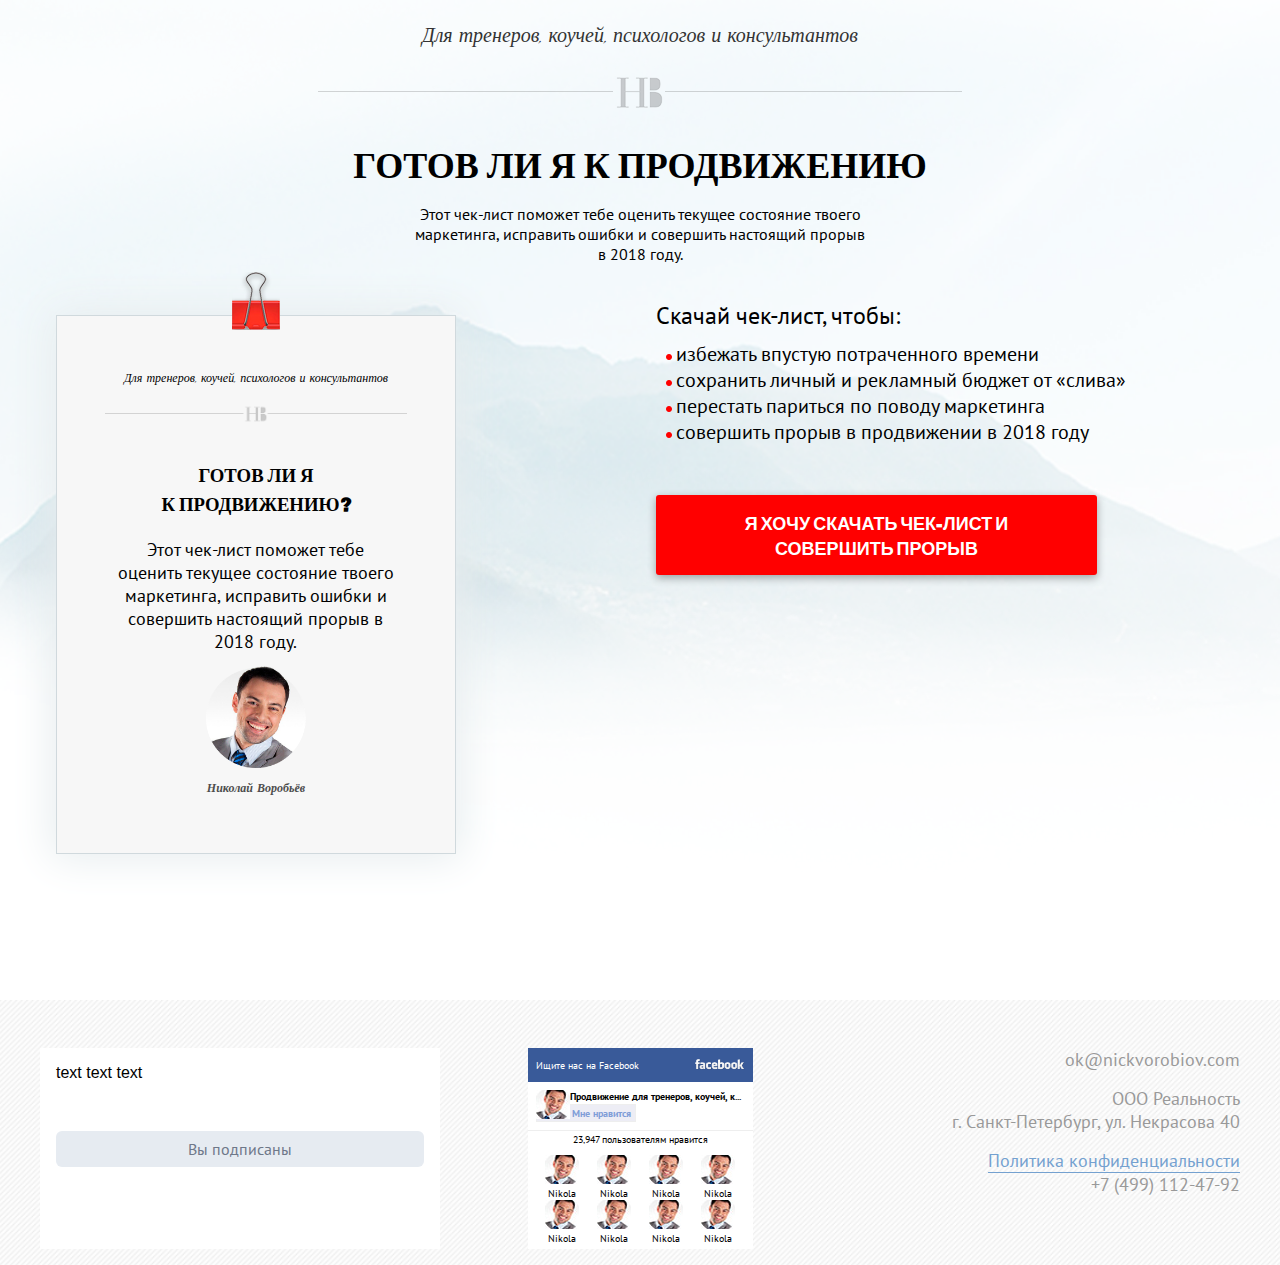
==== index.html @ 6ba623ac "test" ====
<!DOCTYPE html>
<html lang="en">
<head>
	<meta charset="UTF-8">
    <meta name="viewport"
          content="width=device-width, user-scalable=no, initial-scale=1.0, maximum-scale=1.0, minimum-scale=1.0">
    <meta http-equiv="X-UA-Compatible" content="ie=edge">
	<title>Test template</title>

	<link rel="stylesheet" href="css/libs.min.css">
	<link rel="stylesheet" href="css/main.css">

	<link href='https://fonts.googleapis.com/css?family=Parisienne:400' rel='stylesheet' type='text/css'>

	<link href='https://fonts.googleapis.com/css?family=PT+Sans' rel='stylesheet' type='text/css'>

	<link href='https://fonts.googleapis.com/css?family=Paytone+One:400' rel='stylesheet' type='text/css'>

	<link href='https://fonts.googleapis.com/css?family=Carter+One:400' rel='stylesheet' type='text/css'>

	<meta property="og:image" content="img/favicon/image.jpg">
	<link rel="shortcut icon" href="img/favicon/favicon.ico" type="image/x-icon">
	<link rel="apple-touch-icon" href="img/favicon/apple-touch-icon.png">
	<link rel="apple-touch-icon" sizes="72x72" href="img/favicon/apple-touch-icon-72x72.png">
	<link rel="apple-touch-icon" sizes="114x114" href="img/favicon/apple-touch-icon-114x114.png">

	<!-- Chrome, Firefox OS and Opera -->
	<meta name="theme-color" content="#000">
	<!-- Windows Phone -->
	<meta name="msapplication-navbutton-color" content="#000">
	<!-- iOS Safari -->
	<meta name="apple-mobile-web-app-status-bar-style" content="#000">
</head>

<body>
	<div class="wrapper">
		<div class="container">
			<div class="header-top">
				<div class="header-top__title">Для тренеров, коучей, психологов и консультантов</div>
				<div class="header-top__separate">
					<a href="index.html"><img src="img/separate.png" alt="separate"></a>
				</div>
			</div>
			<header class="header">
				<h2 class="header__title">
					Готов ли я к продвижению
				</h2>
				<span class="header__title-text">
					Этот чек-лист поможет тебе оценить текущее состояние твоего маркетинга, исправить ошибки и совершить настоящий прорыв в 2018 году.
				</span>
			</header>
			<div class="content">
				<div class="half">
					<div class="ticket">
						<img src="img/skrepa.png" alt="clip" class="ticket-clip">
						<div class="ticket__quote">
							Для тренеров, коучей, психологов
							и консультантов
						</div>
						<div class="ticket__separate">
							<img src="img/separate.png" alt="separate">
						</div>
						<h3 class="ticket__title">
							Готов ли я <br> к продвижению?
						</h3>
						<div class="ticket__content">
							<div class="ticket__content-text">
								Этот чек-лист поможет тебе оценить текущее состояние твоего маркетинга, исправить ошибки и совершить настоящий прорыв в 2018 году.
							</div>
							<div class="ticket__content-avatar">
								<img src="img/avatar.png" alt="avatar">
								<a href="#" class="avatar-link">
									Николай Воробьёв
								</a>
							</div>
						</div>
					</div>
				</div>
				<div class="half">
					<div class="content-menu">
						<h4 class="content-menu__name">
							Скачай чек-лист, чтобы:
						</h4>
						<ul class="menu">
							<li class="menu__item">
								избежать впустую потраченного времени
							</li>
							<li class="menu__item">
								сохранить личный и рекламный бюджет от «слива»
							</li>
							<li class="menu__item">
								перестать париться по поводу маркетинга
							</li>
							<li class="menu__item">
								совершить прорыв в продвижении в 2018 году
							</li>
						</ul>
					</div>
					<div class="content-button">
						<a href="window.html" class="button-download">
							<span>
								Я ХОЧУ СКАЧАТЬ ЧЕК-ЛИСТ И СОВЕРШИТЬ ПРОРЫВ
							</span>
						</a>
					</div>
				</div>
			</div>
		</div>
	</div>
	<footer class="footer">
		<div class="container">
			<div class="footer-col">
				text text text
				<div class="subscribe">
					<a href="#" class="subscribe__link">Вы подписаны</a>
				</div>
				<div class="subscribe-effect">
					<div class="subscribe-effect__avatar">
						<img src="img/avatar-mini.jpg" alt="avatar">
					</div>
					TEXT TEXT TEXT
				</div>
			</div>
			<div class="footer-col">
				<div class="facebook-widget facebook">
					<div class="facebook-header">
						<span class="facebook-header_text">Ищите нас на Facebook</span>
						<a class="facebook-header_logotype" href="#">
							<img src="img/Logo-Facebook.png" alt="facebook">
						</a>
					</div>
					<div class="facebook-personal">
						<div class="avatar">
							<img src="img/avatar-mini.jpg" alt="avatar" class="avatar__image">
						</div>
						<div class="facebook-personal_text_likes">
							<span class="text">Продвижение для тренеров, коучей, к...</span>
							<span class="likes">
								Мне нравится
							</span>
						</div>
					</div>
					<div class="facebook-likes">
						<span class="count">23,947 пользователям нравится</span>
						<div class="likes-users">
							<div class="likes-users-block">
								<img class="likes-users__image" src="img/avatar-mini.jpg" alt="avatar-likes">
								<span class="likes-users__text">
									Nikola
								</span>
							</div>
							<div class="likes-users-block">
								<img class="likes-users__image" src="img/avatar-mini.jpg" alt="avatar-likes">
								<span class="likes-users__text">
									Nikola
								</span>
							</div>
							<div class="likes-users-block">
								<img class="likes-users__image" src="img/avatar-mini.jpg" alt="avatar-likes">
								<span class="likes-users__text">
									Nikola
								</span>
							</div>
							<div class="likes-users-block">
								<img class="likes-users__image" src="img/avatar-mini.jpg" alt="avatar-likes">
								<span class="likes-users__text">
									Nikola
								</span>
							</div>
							<div class="likes-users-block">
								<img class="likes-users__image" src="img/avatar-mini.jpg" alt="avatar-likes">
								<span class="likes-users__text">
									Nikola
								</span>
							</div>
							<div class="likes-users-block">
								<img class="likes-users__image" src="img/avatar-mini.jpg" alt="avatar-likes">
								<span class="likes-users__text">
									Nikola
								</span>
							</div>
							<div class="likes-users-block">
								<img class="likes-users__image" src="img/avatar-mini.jpg" alt="avatar-likes">
								<span class="likes-users__text">
									Nikola
								</span>
							</div>
							<div class="likes-users-block">
								<img class="likes-users__image" src="img/avatar-mini.jpg" alt="avatar-likes">
								<span class="likes-users__text">
									Nikola
								</span>
							</div>
						</div>
					</div>
				</div>
			</div>
			<div class="footer-col">
				<ul class="footer-list">
					<li>
						<a href="#">
							ok@nickvorobiov.com
						</a>
					</li>
					<li>
						ООО Реальность <br>
						г. Санкт-Петербург, ул. Некрасова 40
					</li>
					<li>
						<a href="#" class="politic">Политика конфиденциальности</a>
						<span class="number">+7 (499) 112-47-92</span>
					</li>
				</ul>
			</div>
		</div>
	</footer>

	<script src="js/libs.min.js"></script>
	<script src="js/common.js"></script>
</body>
</html>
---- css/libs.min.css ----
@import url(../libs/font-awesome/css/font-awesome.min.css);
---- css/main.css ----
@import url("https://fonts.googleapis.com/css?family=Archivo");
* {
  -webkit-box-sizing: border-box;
          box-sizing: border-box; }

html {
  font-family: Arial, Helvetica, sans-serif;
  font-size: 16px;
  font-style: normal;
  font-weight: 300;
  height: 100%;
  min-height: 100%; }

body {
  margin: 0;
  padding: 0;
  height: 100%;
  min-height: 100%; }

ul {
  padding: 0;
  margin: 0;
  list-style: none; }

a {
  text-decoration: none; }
  a:active, a:focus {
    outline: none;
    text-decoration: none; }

.half {
  width: 50%;
  float: left; }

.wrapper {
  background: url("../img/main.png") no-repeat center/cover;
  padding: 1.5rem;
  min-height: 1000px;
  position: relative;
  overflow: hidden; }

.container {
  max-width: 1200px;
  margin: auto; }

.header-top {
  text-align: center; }
  .header-top__title {
    color: #333333;
    font-size: 20px;
    font-style: italic;
    font-family: 'Parisienne', cursive; }
  .header-top__separate {
    padding: 1rem; }

.header__title {
  font-size: 36px;
  font-family: 'Carter One', cursive;
  margin: 0;
  text-transform: uppercase;
  text-align: center; }
  .header__title-text {
    font-family: 'PT Sans', sans-serif;
    display: block;
    text-align: center;
    max-width: 450px;
    margin: 10px auto; }

.content .half {
  padding: 1rem; }
  .content .half .ticket {
    background-color: #f7f7f7;
    border: 1px solid #d0d9dd;
    margin-top: 25px;
    width: 400px;
    text-align: center;
    padding: 3.5rem 2rem;
    position: relative;
    -webkit-box-shadow: 0px 0px 40px 5px #e7edef;
    box-shadow: 0px 0px 40px 5px #e7edef; }
    .content .half .ticket-clip {
      position: absolute;
      left: 50%;
      top: -15px;
      -webkit-transform: translate(-50%, -50%);
      -ms-transform: translate(-50%, -50%);
      transform: translate(-50%, -50%); }
    .content .half .ticket__quote {
      font-size: 12px;
      font-style: italic;
      font-family: 'Parisienne', cursive;
      line-height: 1.2;
      max-width: 80%;
      margin: auto; }
    .content .half .ticket__separate {
      padding: 1rem; }
      .content .half .ticket__separate img {
        width: 100%;
        display: block; }
    .content .half .ticket__title {
      font-family: 'Carter One', cursive;
      text-transform: uppercase; }
    .content .half .ticket__content-text {
      font-size: 18px;
      font-family: 'PT Sans', sans-serif;
      max-width: 85%;
      margin: auto; }
    .content .half .ticket__content-avatar img {
      display: block;
      width: 30%;
      margin: 10px auto; }
    .content .half .ticket__content-avatar .avatar-link {
      color: #4d4d4d;
      font-weight: bold;
      font-size: 12px;
      font-style: italic;
      font-family: 'Parisienne', cursive; }

.content:after {
  content: '';
  clear: both;
  display: table; }

.content-menu__name {
  font-size: 24px;
  font-family: 'PT Sans', sans-serif;
  font-weight: 100;
  margin: 10px 0; }

.content-menu .menu__item {
  background: url("../img/ellips.png") no-repeat 10px 12.5px;
  font-size: 20px;
  font-family: 'PT Sans', sans-serif;
  padding-left: 20px; }

.content-button {
  padding-top: 50px; }
  .content-button .button-download {
    background: #ff0000;
    border: unset;
    cursor: pointer;
    display: -webkit-box;
    display: -webkit-flex;
    display: -ms-flexbox;
    display: flex;
    -webkit-box-align: center;
    -webkit-align-items: center;
        -ms-flex-align: center;
            align-items: center;
    text-align: center;
    width: 441px;
    height: 80px;
    -webkit-border-radius: 3px;
            border-radius: 3px;
    -webkit-box-shadow: 0 3px 9px 0 rgba(0, 0, 0, 0.33);
            box-shadow: 0 3px 9px 0 rgba(0, 0, 0, 0.33); }
    .content-button .button-download:focus, .content-button .button-download:active {
      outline: none; }
    .content-button .button-download span {
      color: #ffffff;
      font-size: 18px;
      font-family: 'Paytone One', sans-serif;
      font-weight: bold;
      display: block;
      padding: 0 45px; }

.window {
  position: relative;
  min-height: -webkit-calc(100vh - 265px);
  min-height: calc(100vh - 265px); }
  .window .content {
    position: absolute;
    left: 50%;
    top: 50%;
    -webkit-transform: translate(-50%, -50%);
        -ms-transform: translate(-50%, -50%);
            transform: translate(-50%, -50%); }
    .window .content__great {
      width: 100%; }
  .window .content-button {
    text-align: center; }
  .window .button-download {
    background: #cc0000;
    margin: auto; }
    .window .button-download a {
      padding: 0 40px; }

.footer {
  background: url("../img/footer.png") no-repeat 0 0/cover;
  height: 265px;
  padding-top: 3rem;
  padding-bottom: 1rem; }
  .footer .container {
    height: 100%; }
  .footer-col {
    width: 400px;
    height: 100%;
    float: left; }
    .footer-col:last-child .footer-list {
      text-align: right;
      color: #999999;
      font-size: 18px;
      font-family: 'PT Sans', sans-serif; }
      .footer-col:last-child .footer-list li {
        padding-bottom: 1rem; }
        .footer-col:last-child .footer-list li a {
          color: #999999;
          display: block; }
        .footer-col:last-child .footer-list li .politic {
          color: #74a1d0;
          border-bottom: 1px solid #74a1d0;
          display: inline-block; }
        .footer-col:last-child .footer-list li .number {
          display: block; }
    .footer-col:first-child {
      background: #ffffff;
      padding: 1rem;
      position: relative; }
      .footer-col:first-child .subscribe {
        background: #e6ebf1;
        -webkit-border-radius: 6px;
        border-radius: 6px;
        color: #ffffff;
        position: absolute;
        left: 50%;
        top: 50%;
        -webkit-transform: translate(-50%, -50%);
            -ms-transform: translate(-50%, -50%);
                transform: translate(-50%, -50%);
        text-align: center;
        width: -webkit-calc(100% - 2rem);
        width: calc(100% - 2rem); }
        .footer-col:first-child .subscribe__link {
          color: #6e7889;
          font-family: 'PT Sans', sans-serif;
          font-size: 1rem;
          display: block;
          padding: 0.5rem; }
      .footer-col:first-child .subscribe-effect {
        background: rgba(0, 0, 0, 0.51);
        padding: 1rem;
        opacity: 0;
        -webkit-transition: 0.5s all ease-in-out;
        -o-transition: 0.5s all ease-in-out;
        transition: 0.5s all ease-in-out;
        position: absolute;
        top: 0;
        left: 0;
        width: 100%; }
        .footer-col:first-child .subscribe-effect__avatar img {
          -webkit-border-radius: 50%;
          border-radius: 50%; }
    .footer-col:nth-of-type(2) {
      padding: 0 2rem; }

.facebook {
  background: #ffffff;
  height: 100%;
  font-size: 10px;
  font-family: 'PT Sans', sans-serif;
  width: 225px;
  margin: auto; }
  .facebook-header {
    background: #395a99;
    display: -webkit-box;
    display: -webkit-flex;
    display: -ms-flexbox;
    display: flex;
    -webkit-box-align: center;
    -webkit-align-items: center;
        -ms-flex-align: center;
            align-items: center;
    -webkit-box-pack: justify;
    -webkit-justify-content: space-between;
        -ms-flex-pack: justify;
            justify-content: space-between;
    padding: 0.5rem; }
    .facebook-header_text {
      color: #ffffff; }
    .facebook-header_logotype {
      display: block;
      width: 50px;
      height: 18px;
      line-height: 22px; }
      .facebook-header_logotype img {
        width: 100%; }
  .facebook-personal {
    padding: 0.5rem;
    overflow: hidden;
    border-bottom: 1px solid #eeeeee; }
    .facebook-personal .avatar, .facebook-personal .facebook-personal_text {
      float: left;
      display: inline-block; }
    .facebook-personal .facebook-personal_text_likes {
      font-family: 'PT Sans', sans-serif;
      font-weight: bold; }
      .facebook-personal .facebook-personal_text_likes .likes {
        background: #ededf5;
        border: 1px solid #eeeeee;
        cursor: pointer;
        color: #7f9dd8;
        display: block;
        font-family: 'PT Sans', sans-serif;
        padding: 0.1rem;
        text-align: center;
        width: 100px; }
      .facebook-personal .facebook-personal_text_likes .text {
        height: 14px;
        display: block;
        overflow: hidden; }
  .facebook-likes .count {
    display: block;
    text-align: center;
    padding: 0.1rem; }
  .facebook-likes .likes-users {
    display: -webkit-box;
    display: -webkit-flex;
    display: -ms-flexbox;
    display: flex;
    -webkit-box-align: center;
    -webkit-align-items: center;
        -ms-flex-align: center;
            align-items: center;
    padding: 0.5rem;
    -webkit-flex-wrap: wrap;
        -ms-flex-wrap: wrap;
            flex-wrap: wrap;
    width: 100%; }
    .facebook-likes .likes-users-block {
      width: 25%;
      text-align: center; }
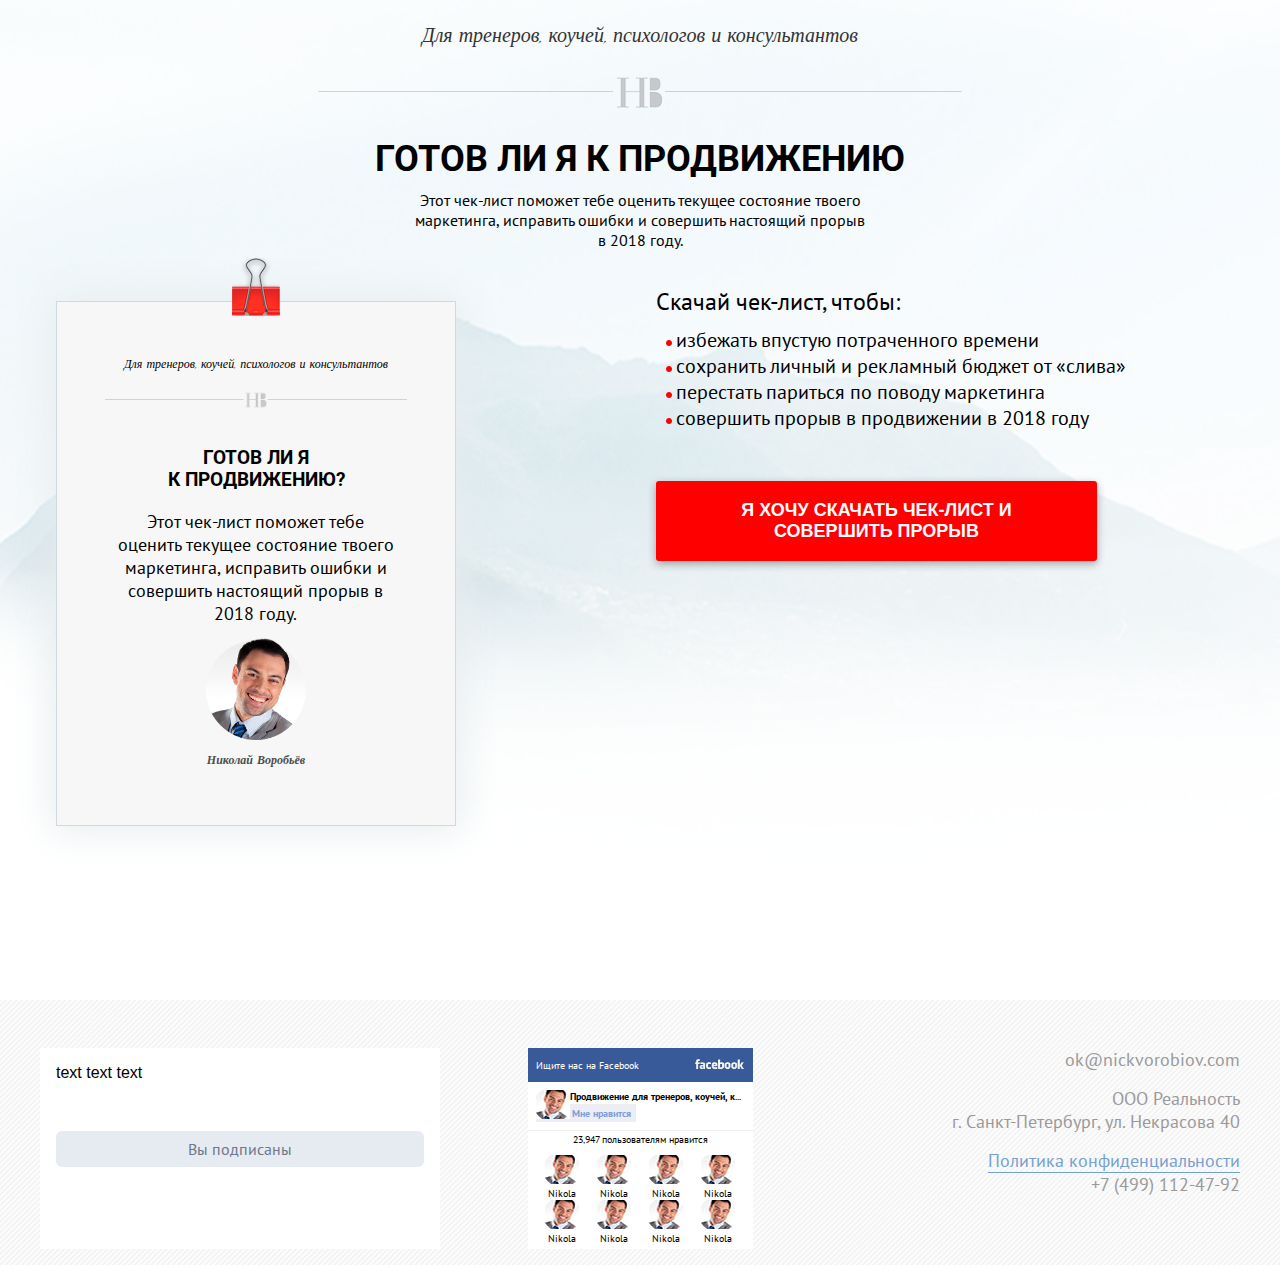
==== commit 3bc0719e: "test" ====
--- a/index.html
+++ b/index.html
@@ -11,12 +11,8 @@
 	<link rel="stylesheet" href="css/main.css">
 
 	<link href='https://fonts.googleapis.com/css?family=Parisienne:400' rel='stylesheet' type='text/css'>
-
 	<link href='https://fonts.googleapis.com/css?family=PT+Sans' rel='stylesheet' type='text/css'>
-
-	<link href='https://fonts.googleapis.com/css?family=Paytone+One:400' rel='stylesheet' type='text/css'>
-
-	<link href='https://fonts.googleapis.com/css?family=Carter+One:400' rel='stylesheet' type='text/css'>
+	<link href="https://fonts.googleapis.com/css?family=Roboto:700i&amp;subset=cyrillic,cyrillic-ext,latin-ext" rel="stylesheet">
 
 	<meta property="og:image" content="img/favicon/image.jpg">
 	<link rel="shortcut icon" href="img/favicon/favicon.ico" type="image/x-icon">
--- a/css/main.css
+++ b/css/main.css
@@ -55,7 +55,7 @@
 
 .header__title {
   font-size: 36px;
-  font-family: 'Carter One', cursive;
+  font-family: 'Roboto', sans-serif;
   margin: 0;
   text-transform: uppercase;
   text-align: center; }
@@ -98,7 +98,7 @@
         width: 100%;
         display: block; }
     .content .half .ticket__title {
-      font-family: 'Carter One', cursive;
+      font-family: 'Roboto', sans-serif;
       text-transform: uppercase; }
     .content .half .ticket__content-text {
       font-size: 18px;
@@ -159,28 +159,20 @@
     .content-button .button-download span {
       color: #ffffff;
       font-size: 18px;
-      font-family: 'Paytone One', sans-serif;
       font-weight: bold;
       display: block;
       padding: 0 45px; }
 
 .window {
   position: relative;
-  min-height: -webkit-calc(100vh - 265px);
-  min-height: calc(100vh - 265px); }
+  min-height: 750px; }
   .window .content {
-    position: absolute;
-    left: 50%;
-    top: 50%;
-    -webkit-transform: translate(-50%, -50%);
-        -ms-transform: translate(-50%, -50%);
-            transform: translate(-50%, -50%); }
+    padding-top: 100px; }
     .window .content__great {
       width: 100%; }
   .window .content-button {
     text-align: center; }
   .window .button-download {
-    background: #cc0000;
     margin: auto; }
     .window .button-download a {
       padding: 0 40px; }
